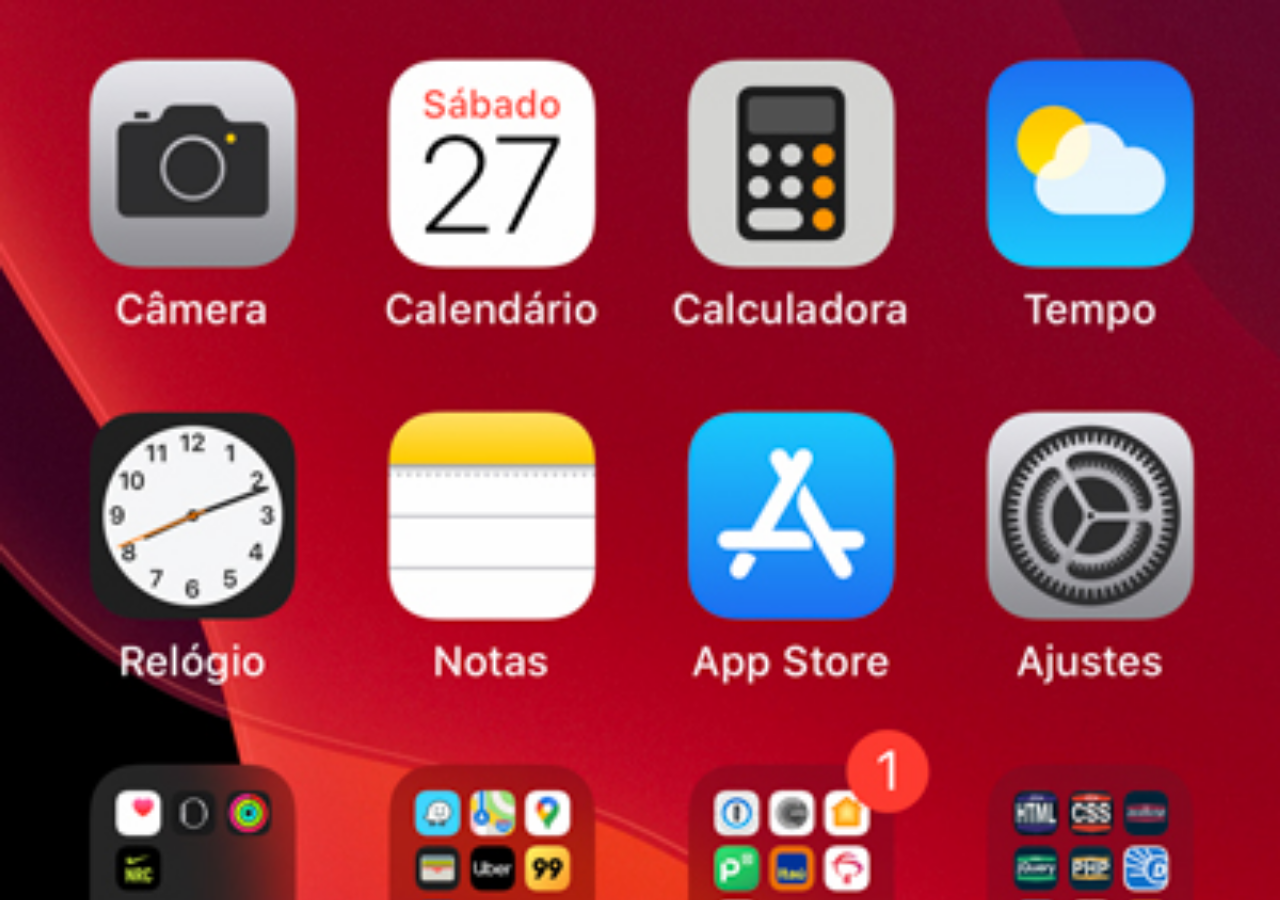
==== tela-home.html @ b8aeaf50 "reviwe" ====
<!DOCTYPE html>
<html lang="en">
<head>
    <meta charset="UTF-8">
    <meta name="viewport" content="width=device-width, initial-scale=1.0">
    <title>Home</title>
    
    <style>
        * {
            margin: 0px;
            padding: 0px;
            height: 100vh;
        }
        body {
            background:url("imagens/tela-home.jpg") top center no-repeat;
            background-size: cover;
           
        }
        
    </style>
</head>
<body>
    
</body>
</html>
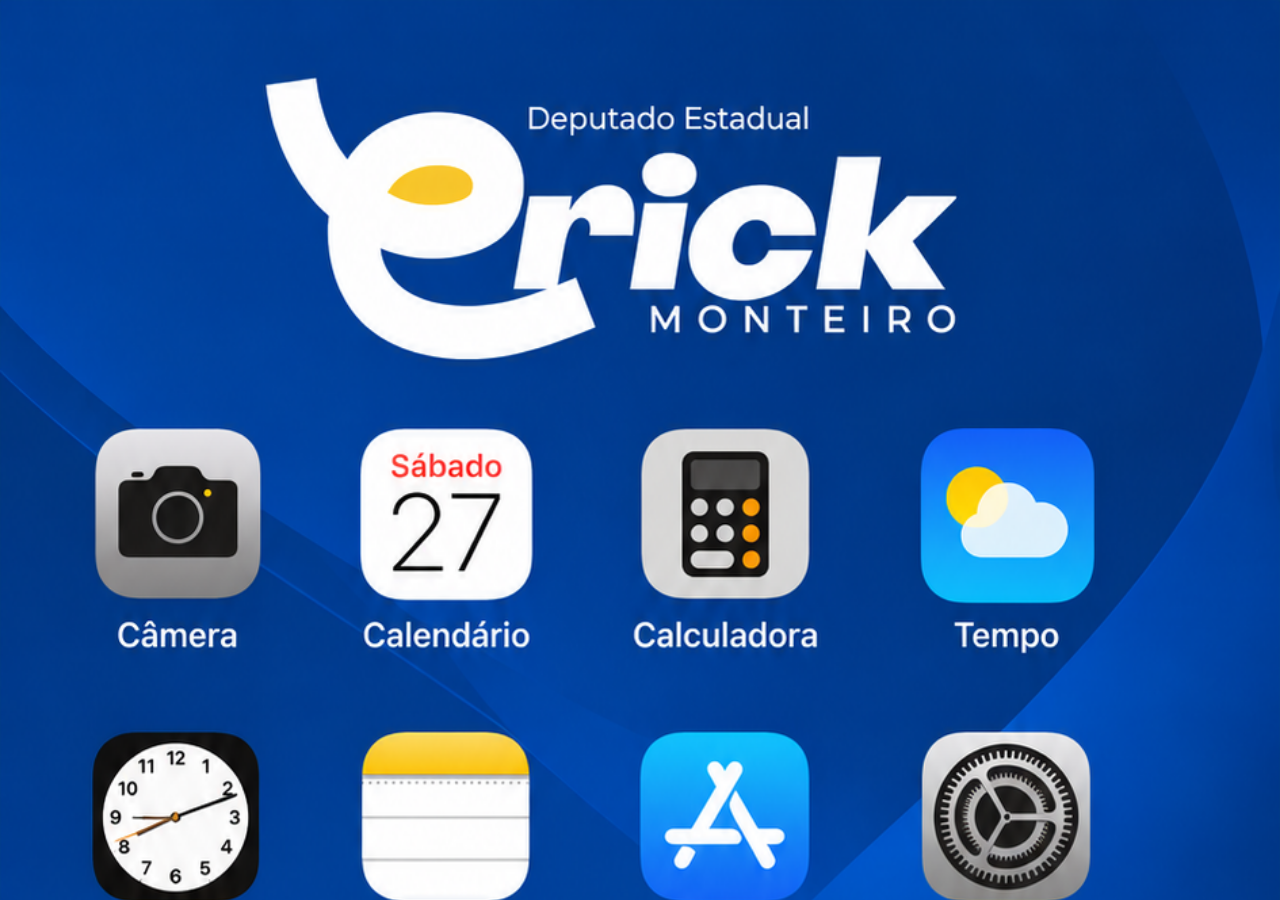
==== commit 824c6b92: "up" ====
--- a/tela-home.html
+++ b/tela-home.html
@@ -12,7 +12,7 @@
             height: 100vh;
         }
         body {
-            background:url("imagens/tela-home.jpg") top center no-repeat;
+            background:url("imagens/tela-home.png") top center no-repeat;
             background-size: cover;
            
         }
